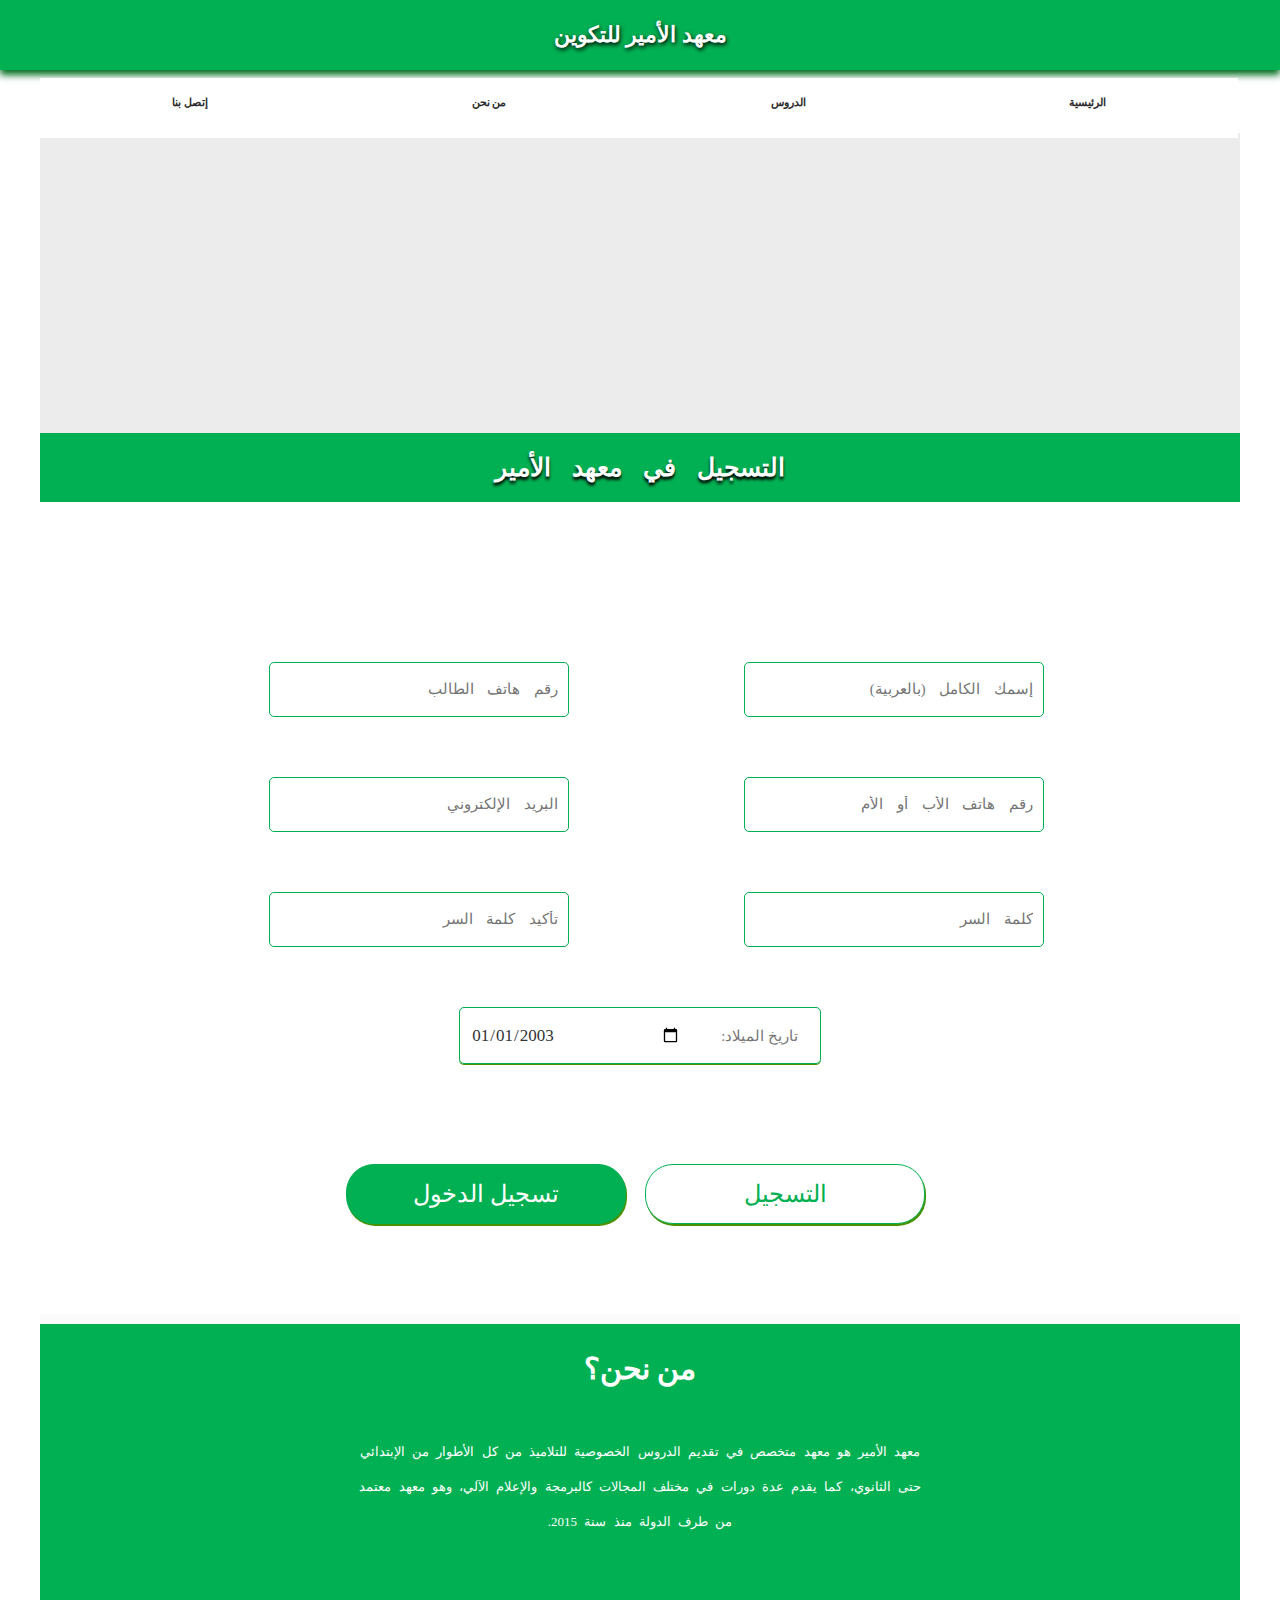
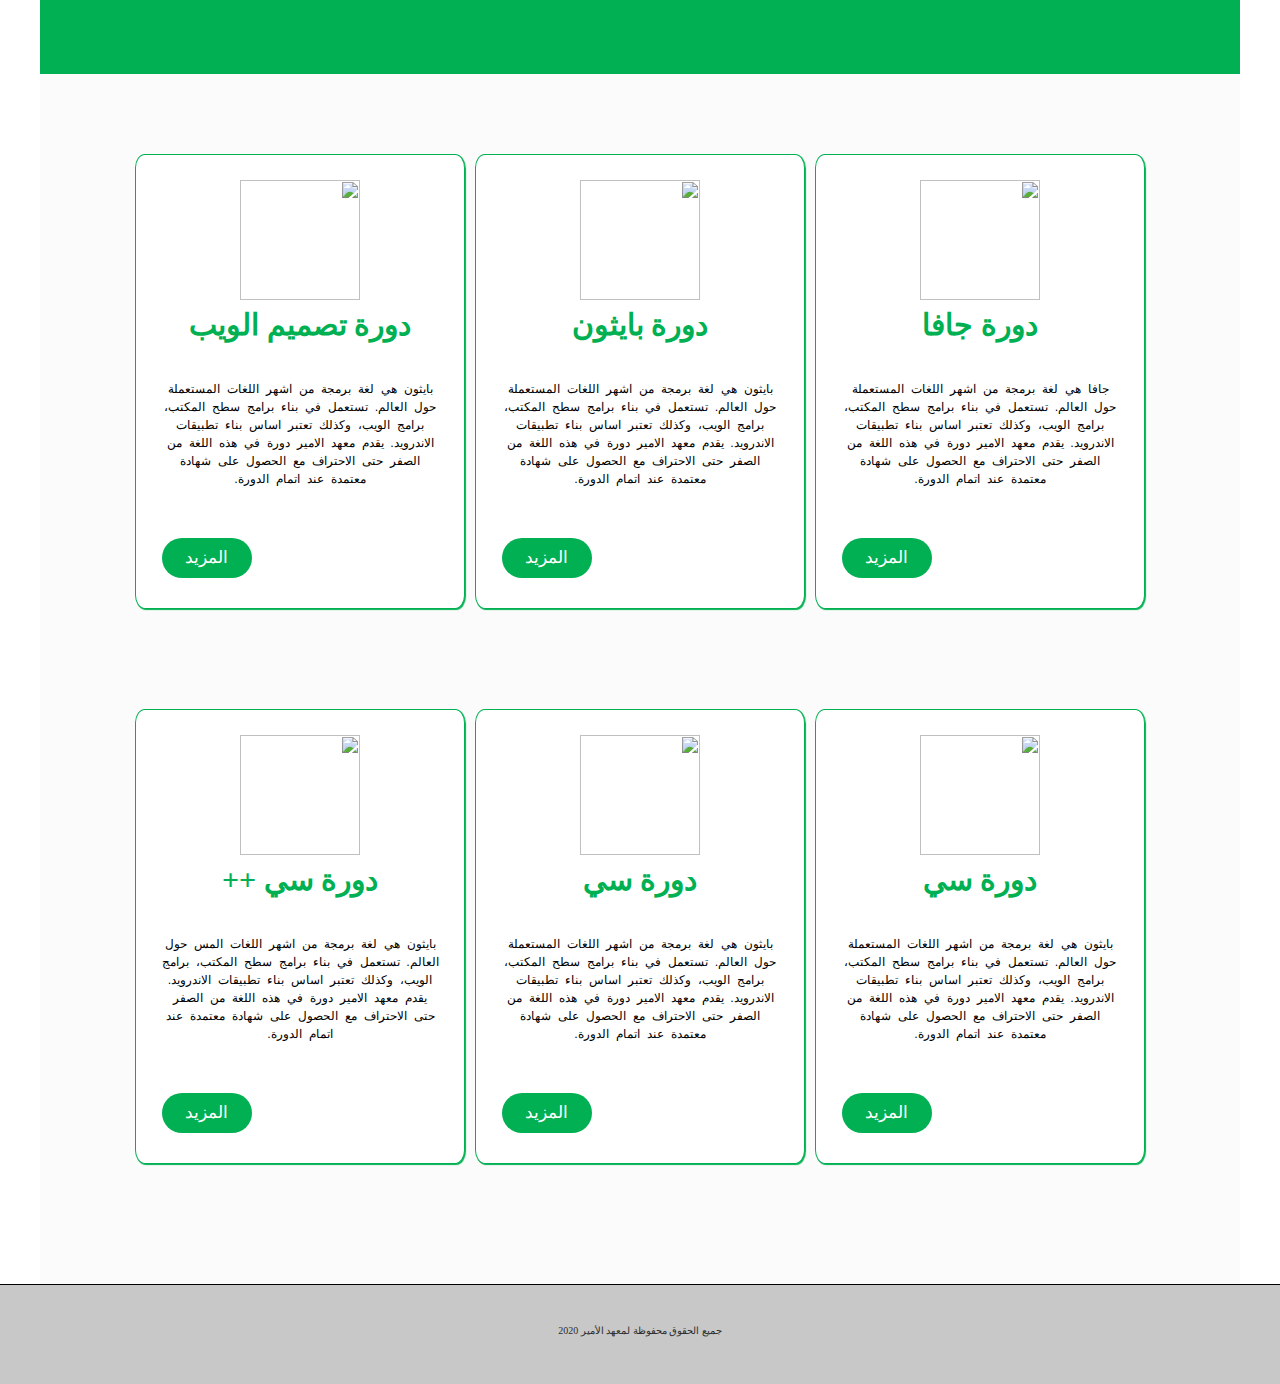
==== index.html @ 1e2a0193 "Rename l.html to index.html" ====
<!DOCTYPE html>
<html lang="ar-DZ" >
    <head>
        <title>معهد الأمير</title>
        <meta name="theme-color"content= "#00B052" />
        <meta charset="UTF-8">
        <meta name="viewport"content="width= device-width,initial-scale=1,maximum-scale=1,minimum-scale=1,user-scalable=no"/>
        <link rel="stylesheet" type="text/css" href="https://www.fontstatic.com/f=kawkab-bold" />
        <link rel="stylesheet" type="text/css" href="l.css" />
        <link rel="shortcut icon"href="http://institut-elemir.com/img/lg.png "/>
        <link rel="stylesheet" type="text/css" href="https://www.fontstatic.com/f=cairo-bold" />
    </head>
    <body>
        <header>
            <h1>معهد الأمير للتكوين</h1>
        </header>
        <ul>
        	<div class="ulcontainer">
            <li><a href=" ">إتصل بنا</a></li>
            
            <li><a href=" ">من نحن</a></li>
            <li><a href=" ">الدروس</a>
                <ul>
                    <li><a href=" ">رياضيات</a></li>
                    <li><a href=" ">فيزياء</a></li>
                    <li><a href=" ">علوم</a></li>
                    <li><a href="">اللغات</a></li>
                    <li><a href="">إنضمام</a></li>
                    <li><a href=" ">سجل الدخول</a></li>
                </ul>
            </li>
            
            <li class="raisia"><a href=" ">الرئيسية</a></li>
            
            </div>
        </ul>
        
        <div class="container">
        <div class="logo"></div>
        <section>
        <h1>التسجيل في معهد الأمير</h1>
        <div class="formcontainer">
        <form action="#"method="post">
           
            
            <input type="text"class="inp" placeholder="إسمك الكامل (بالعربية)" required/>
            
            <input type="number"class="inp" placeholder="رقم هاتف الطالب" required/>
            
            <input type="number"class="inp" placeholder="رقم هاتف الأب أو الأم"oninput="check"required/>
            
            <input oninput="changedirection()"type="email"class="inp email" placeholder="البريد الإلكتروني"/>
            
            <input id="password"type="password"class="inp" placeholder="كلمة السر"required/>
            
            <input type="password"id="confirm_password"class="inp" placeholder="تأكيد كلمة السر" oninput="check();"required/>
            <p class="passwords_not_compatibe">
            	كلمتا السر غير متطابقتين 
            </p>
            <div class="tarikh">
            <span>تاريخ الميلاد:</span><input type="date"class="inp inpdate"value="2003-01-01"min-value="1990-01-01"max-value="2016-01-01"required/>
            </div>
            <div class="btncontainer">
            <input onsubmit="prn();"type="submit" value="التسجيل" class="btn"/>
            <input type="button" onclick='signin()'value="تسجيل الدخول" class="btn login"/>
            </div>
        </form>
        
        </div>
        </section>
        <section class="about" >
        	<h3>من نحن؟ </h3>
        	<p>
        		معهد الأمير هو معهد متخصص في تقديم الدروس الخصوصية للتلاميذ من كل الأطوار من الإبتدائي حتى الثانوي،  كما يقدم عدة دورات في مختلف المجالات كالبرمجة والإعلام الآلي، وهو معهد معتمد من طرف الدولة منذ سنة 2015.
        	</p>
        </section>
        <section class="lesson">
        	<div class="lessoncontainer">
        	<div class="course">
        	<div class="courselogo">
        		<img src="Java.jpeg"/>
        	</div>
        	<h3>دورة جافا</h3>
        	<p>
        		جافا هي لغة برمجة من اشهر اللغات المستعملة حول العالم. تستعمل في بناء برامج سطح المكتب، برامج الويب، وكذلك تعتبر اساس بناء تطبيقات الاندرويد. يقدم معهد الامير دورة في هذه اللغة من الصفر حتى الاحتراف مع الحصول على شهادة معتمدة عند اتمام الدورة. 
        	</p>
        	<a href="">المزيد</a>
        	</div>
        
        
        
        	<div class="course">
        	<div class="courselogo">
        		<img src="Python.png"/>
        	</div>
        	<h3>دورة بايثون</h3>
        	<p>بايثون هي لغة برمجة من اشهر اللغات المستعملة  حول العالم. تستعمل في بناء برامج سطح المكتب، برامج الويب، وكذلك تعتبر اساس بناء تطبيقات الاندرويد. يقدم معهد الامير دورة في هذه اللغة من الصفر حتى الاحتراف مع الحصول على شهادة معتمدة عند اتمام الدورة. 
        	</p>
        	<a href="">المزيد</a>
        	</div>
        
        
        
        	<div class="course">
        	<div class="courselogo">
        		<img src="html-css.png"/>
        	</div>
        	<h3>دورة تصميم الويب </h3>
        	<p>بايثون هي لغة برمجة من اشهر اللغات المستعملة  حول العالم. تستعمل في بناء برامج سطح المكتب، برامج الويب، وكذلك تعتبر اساس بناء تطبيقات الاندرويد. يقدم معهد الامير دورة في هذه اللغة من الصفر حتى الاحتراف مع الحصول على شهادة معتمدة عند اتمام الدورة. 
        	</p>
        	<a href="">المزيد</a>
        	</div>
        
        
        
        	<div class="course">
        	<div class="courselogo">
        		<img src="c.png"/>
        	</div>
        	<h3>دورة سي</h3>
        	<p>بايثون هي لغة برمجة من اشهر اللغات المستعملة  حول العالم. تستعمل في بناء برامج سطح المكتب، برامج الويب، وكذلك تعتبر اساس بناء تطبيقات الاندرويد. يقدم معهد الامير دورة في هذه اللغة من الصفر حتى الاحتراف مع الحصول على شهادة معتمدة عند اتمام الدورة. 
        	</p>
        	<a href="">المزيد</a>
        	</div>
        
        <div class="course">
        	<div class="courselogo">
        		<img src="c.png"/>
        	</div>
        	<h3>دورة سي</h3>
        	<p>بايثون هي لغة برمجة من اشهر اللغات المستعملة  حول العالم. تستعمل في بناء برامج سطح المكتب، برامج الويب، وكذلك تعتبر اساس بناء تطبيقات الاندرويد. يقدم معهد الامير دورة في هذه اللغة من الصفر حتى الاحتراف مع الحصول على شهادة معتمدة عند اتمام الدورة. 
        	</p>
        	<a href="">المزيد</a>
        	</div>
        
        
        
        
        	<div class="course">
        	<div class="courselogo">
        		<img src="C++.png"/>
        	</div>
        	<h3>دورة سي ++ </h3>
        	<p>بايثون هي لغة برمجة من اشهر اللغات المس  حول العالم. تستعمل في بناء برامج سطح المكتب، برامج الويب، وكذلك تعتبر اساس بناء تطبيقات الاندرويد. يقدم معهد الامير دورة في هذه اللغة من الصفر حتى الاحتراف مع الحصول على شهادة معتمدة عند اتمام الدورة. 
        	</p>
        	<a href="">المزيد</a>
        
        	</div>
        </div>
        </section>
        </div>
        <footer>
        		جميع الحقوق محفوظة لمعهد الأمير 2020
        </footer>
        
        <script src="scr.js"></script>
				
    </body>
</html>
---- l.css ----
@font-face {
	font-family:'cairo-bold'; 
	src:url('cairo-bold.ttf') ;
}

@font-face {
	font-family:'kawkab-bold'; 
	src:url('kawkab-bold.ttf'); 
}

* {
    margin:0;
    padding:0;
}


body {
    font-family:'kawkab-bold';
    direction:rtl;
}

.container {
    margin:0 auto 0 auto;
    padding:0 auto 0 auto;
    width:100%;
    max-width:1200px;
    background-color:#FBFBFB; 
}

header {
    height:70px;
    background-color:#00B052;
    box-shadow:0px 5px 7px #006E1F;
    width:100%;
    margin:0;
}

header h1 {
    font-size:22px;
    text-align:center;
    color:#FFF;
    line-height:70px;
    text-shadow:1px 2px 4px #000;
}

.ulcontainer {
	width:100%;
	max-width:1200px; 
	background-color:#FFF; 
	margin-left:auto; 
	margin-right:auto; 
}

ul {
     width:100%;
     list-style-type:none;
     margin-top:7.5px;
 }

ul li {
    float:left; 
    width:24.95%;
    height:60px;
    background-color:#FFF;
    font-size:11px;
    text-align:center;
    margin:0;
    padding-top:18px; 
    box-sizing:border-box; 
    color:#FFF; 
}
ul li a {
    text-decoration:none;
    text-transform:uppercase;
    color:#2D2D2D;
    font-weight:bold;
    font-family:'cairo-bold'; 
    display:block;
    transition:'font-size' 1s; 
}
ul li:hover {
    background-color:#00B052;
    color:#FFF;
    border-width:0 1px 0.1px 0 0;
    border-right-style:solid;
    border-right-color:#FFF;
    font-size:13px;
}
ul li a:hover {
	color:#FFF; 
}
ul li ul li  {
    display:none;
    height:48px; 
    width:100%;
    margin-top:0px;
    border-top:0.1px solid white;
    opacity:100%;
    background-color:#C8C8C8;
    box-sizing:border-box; 
}
ul li ul li:first-child {
	margin-top:12px; 
}
ul li ul li a {
    transition:'font-size' 0.5s;
    font-size:10px;
    padding:0;
    margin:0;
    margin-top:0px;	
}

ul li:hover ul li {
    display:block;
    opacity:65%;
}
ul li ul li:hover {
	border:0;
    border-top:1px solid white;
    border-bottom:1px solid white;
    font-size:12px;
    opacity:90%;
}
.raisia {
    margin-right:0;
}

.logo {
    width:100%;
    height:300px;
    background-image:url('http://institut-elemir.com/img/lg.png');
    background-repeat:no-repeat;
    background-position:center;
    background-size:300px;
    background-color:#ECECEC;
    margin-top:63px;
}


section {
    margin:0px auto 0 auto;
    width:100%;
    height:auto;
    background-color:#00B052;
    padding-top:20px;
    padding-bottom:0px;
    font-family:'cairo-bold'; 
}

.formcontainer {
    width:100%;
    background-color:#FFF;
    margin:20px auto 0px auto;
    border:0;
    outline:0;
}
section h1 {
    font-size:25px;
    font-weight:bold;
    margin:0;
    margin-bottom:20px;
    text-align:center;
    text-shadow:0px 3px 3px #000;
    color:#FFF;
   font-family:'cairo-bold'; 
   word-spacing:15px; 
}

.formcontainer form {
    width:90%;
    max-width:950px;
    margin-left:auto;
    margin-right:auto;
    background-color:#FFF;
    border:0;
    outline:0;
    display:flex; 
    flex-wrap:wrap; 
    align-content:space-between; 
}

.formcontainer form input:first-child {
    margin-top:60px;
}

.formcontainer form .inp {
    width:85%;
    font-size:14.5px;
    min-height:55px;
    margin-top:60px;
    padding-bottom:0px; 
    padding-left:20px;
    padding-right:20px; 
    margin-left:auto;
    margin-right:7.5%; 
    border:none;
    border:1px solid #00B052;
    border-radius:5px; 
    box-shadow:0 1px 0px #4A9100;
    color:#333;
    word-spacing:10px; 
    outline:none; 
    box-sizing:border-box;
    font-family:'cairo-bold';
    transition :font 0.3s;
    background-color:#FFF; 
}
.tarikh {
	width:84.5%;
	margin-right:7.5%;
	margin-top:60px; 
	min-height:48px; 
	border:1px solid #00B052;
	box-shadow:0 1px 0px #4A9100;
    outline:none;
    border-radius:5px; 
    
}

span {
	font-size:14.5px; 
	width:35%;
	color:#777;
	padding-right:0px; 
	margin-right:22px; 
	font-family:'cairo-bold';
	margin-left:0px;
	margin-top:0;
    padding-bottom:0px; 
}

.formcontainer form .inpdate {
    width:57.8%; 
    max-width:200px; 
    padding-top:0px; 
    padding-bottom:0px; 
    padding-left:20px;
    box-sizing:border-box; 
    border :none; 
    outline:none; 
    color:#333;
    font-size:17px; 
    margin-right:0px;
    margin-top:0px; 
    background-color:#FFF; 
}

.formcontainer form .inp:hover {
    cursor:text;
    font-size:15.5px; 
}

.formcontainer form .inp:focus {
    font-size:14.5x;
    color:#333;
    outline:0;
    border:3px solid #00B052;
}

.passwords_not_compatibe {
	color:red; 
	width:95%;
	font-size:12px;
	margin-top:20px; 
	margin-bottom:0px; 
	margin-right:auto; 
	margin-left:auto; 
	padding-right:40px; 
	float:left; 
	width :95%;
	font-family:'cairo-bold'; 
	display :none; 
}

.btncontainer {
	width:280px; 
	margin-left:auto; 
	margin-right:auto; 
}

.btn {
    background-color:#FFF;
    color:#00B052;
    cursor:pointer; 
    width:280px;
    font-size:24px;
    height:60px;
    margin-top:70px;
    margin-right:auto; 
    margin-left:auto; 
    border-radius:28px; 
    border:1.5px solid #00B052;
    box-shadow:1px 2px 0px #4A9100;
    outline:0;
    box-sizing:border-box;
    font-family:'cairo-bold';
    
}


.login {
	background-color:#00B052;
	box-shadow:1px 2px 0px #4A9100;
	margin-top:10px; 
	margin-bottom:60px;
	color:#FFF;
	cursor:pointer; 
}


.about {
    color:#FFF;
    margin-top:10px;
    margin-bottom:10px; 
    padding-bottom:30px;
    min-height:300px; 
}

.about h3 {
    text-align:center;
    font-size:30px;
    margin-top:10px;
    line-height:30px;
    font-family:'cairo-bold';
}
.about p {
    margin-top:50px;
    margin-left:auto; 
    margin-right:auto; 
    max-width:580px; 
    font-size:13px;
    text-align:center;
    font-family:'cairo-bold';
    line-height:35px;
    word-spacing:4px; 
}
.lesson {
	background-color:#FBFBFB; 
	text-align:center; 
	padding-bottom:70px; 
	margin:0;
}

.lessoncontainer {
	width:100%;
	margin-left:auto; 
	margin-right:auto; 
	display:flex; 
	flex-wrap:wrap; 
	align-content:space-between;
	background-color:#FBFBFB; 
}

.lesson .course {
	width:98%;
	background-color:#FFF; 
	max-width:330px; 
	min-height:430px; 
	margin:50px auto 50px auto; 
	padding:20px 2.5% 20px 2.5%;
	border:0.4px solid #00B052;
	border-radius:3%;
	box-shadow:1px 1px 1px #00B052;
	box-sizing:border-box; 
}

.lesson .course h3 {
	font-size:30px;
    margin-top:10px;
    line-height:30px;
    color:#00B052;
}

.lesson .course p {
	margin-top:40px;
    font-size:12px;
    text-align:center;
    font-family:'cairo-bold';
    line-height:18px; 
    word-spacing:4px; 
}

.lesson .course a {
	line-height:30px; 
	margin-top:50px; 
	margin-bottom:10px; 
	box-sizing:border-box; 
	float:left; 
	text-decoration:none; 
	font-size:17px; 
	background-color:#00B052;
	color:#FFF; 
	width:90px; 
	padding:5px 20px 8px 20px; 
	height:40px; 
	border-radius:25px; 
	cursor:pointer; 
}

.courselogo {
	width:120px; 
	height:120px; 
	border-radius:50px; 
	margin-left:auto; 
	margin-right:auto; 
	margin-top:5px; 
}

.courselogo img {
	width:100%;
	height:100%;
}


footer {
	width:100%;
	height:60px; 
	border-top:0.2px solid #000;
	box-sizing:border-box; 
	background-color:#C8C8C8;
	color:#2D2D2D; 
	font-size:10px; 
	text-align:center; 
	font-family:'cairo-bold'; 
	margin:0;
	padding-top:20px; 
}

@media all and (min-width:950px)  {
	.tarikh {
		width:47%;
		max-width:360px; 
		height:55px; 
		padding-top:0;
		margin-left:auto; 
		margin-right:auto; 
		margin-top:60px; 
		border:0;
		outline:0;
		border:1px solid #00B052;
		border-radius:5px; 
	}
	.formcontainer {
		padding-top:100px; 
	}
	.formcontainer form input:first-child {
		margin-top:60px; 
		
	}
	.formcontainer form .inp {
		border :none; 
  	  outline:none; 
  	  max-width:300px; 
		box-shadow:none; 
		border:1px solid #00B052;
		border-radius:5px; 
		padding:10px; 
	}
	.formcontainer form .inp:focus{
		border :none; 
  	  outline:none; 
		box-shadow:none; 
		border:3px solid #00B052;
	}
	
	.formcontainer form .inpdate {
    width:70%; 
    max-width:220px; 
    padding-top:0px; 
    padding-bottom:0px; 
    padding-left:0px;
    box-sizing:border-box; 
    border :none; 
    outline:none; 
    color:#333;
    font-size:17px; 
    margin-right:30px;
    background-color:#FFF; 
}
   .passwords_not_compatibe {
   	padding-right:70px; 
   	margin-right:50%;
   }

	.btncontainer {
		width:600px; 
		margin-left:auto; 
		margin-right:auto; 
		display:inline; 
		margin-top:40px;
		margin-bottom:30px; 
	}
	
	.btn {
		margin-right:15px; 
	}

	.lessoncontainer {
	width:85%;
	margin-left:auto; 
	margin-right:auto; 
	display:flex; 
	flex-wrap:wrap; 
	align-content:space-between;
	background-color:#FBFBFB; 
}
	footer {
		height:100px; 
		padding-top:40px; 
		margin:0;
	}
}
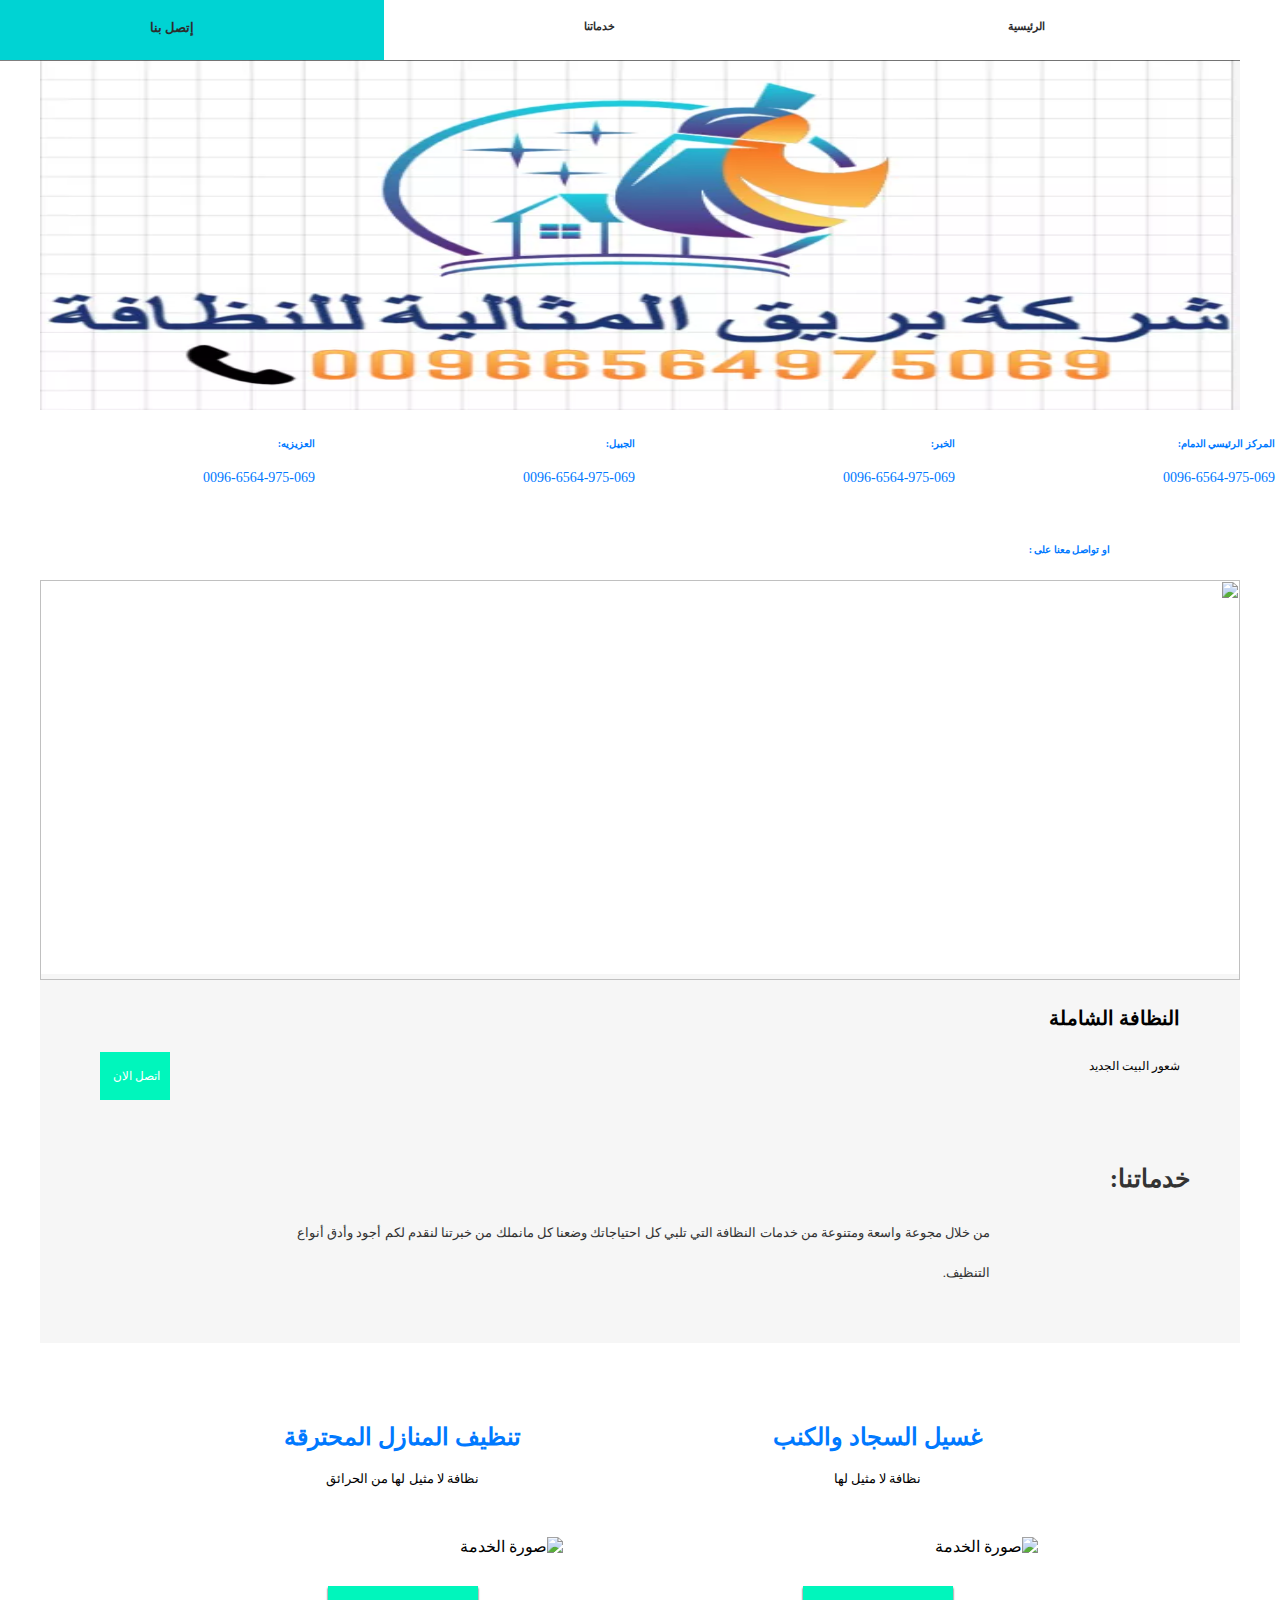
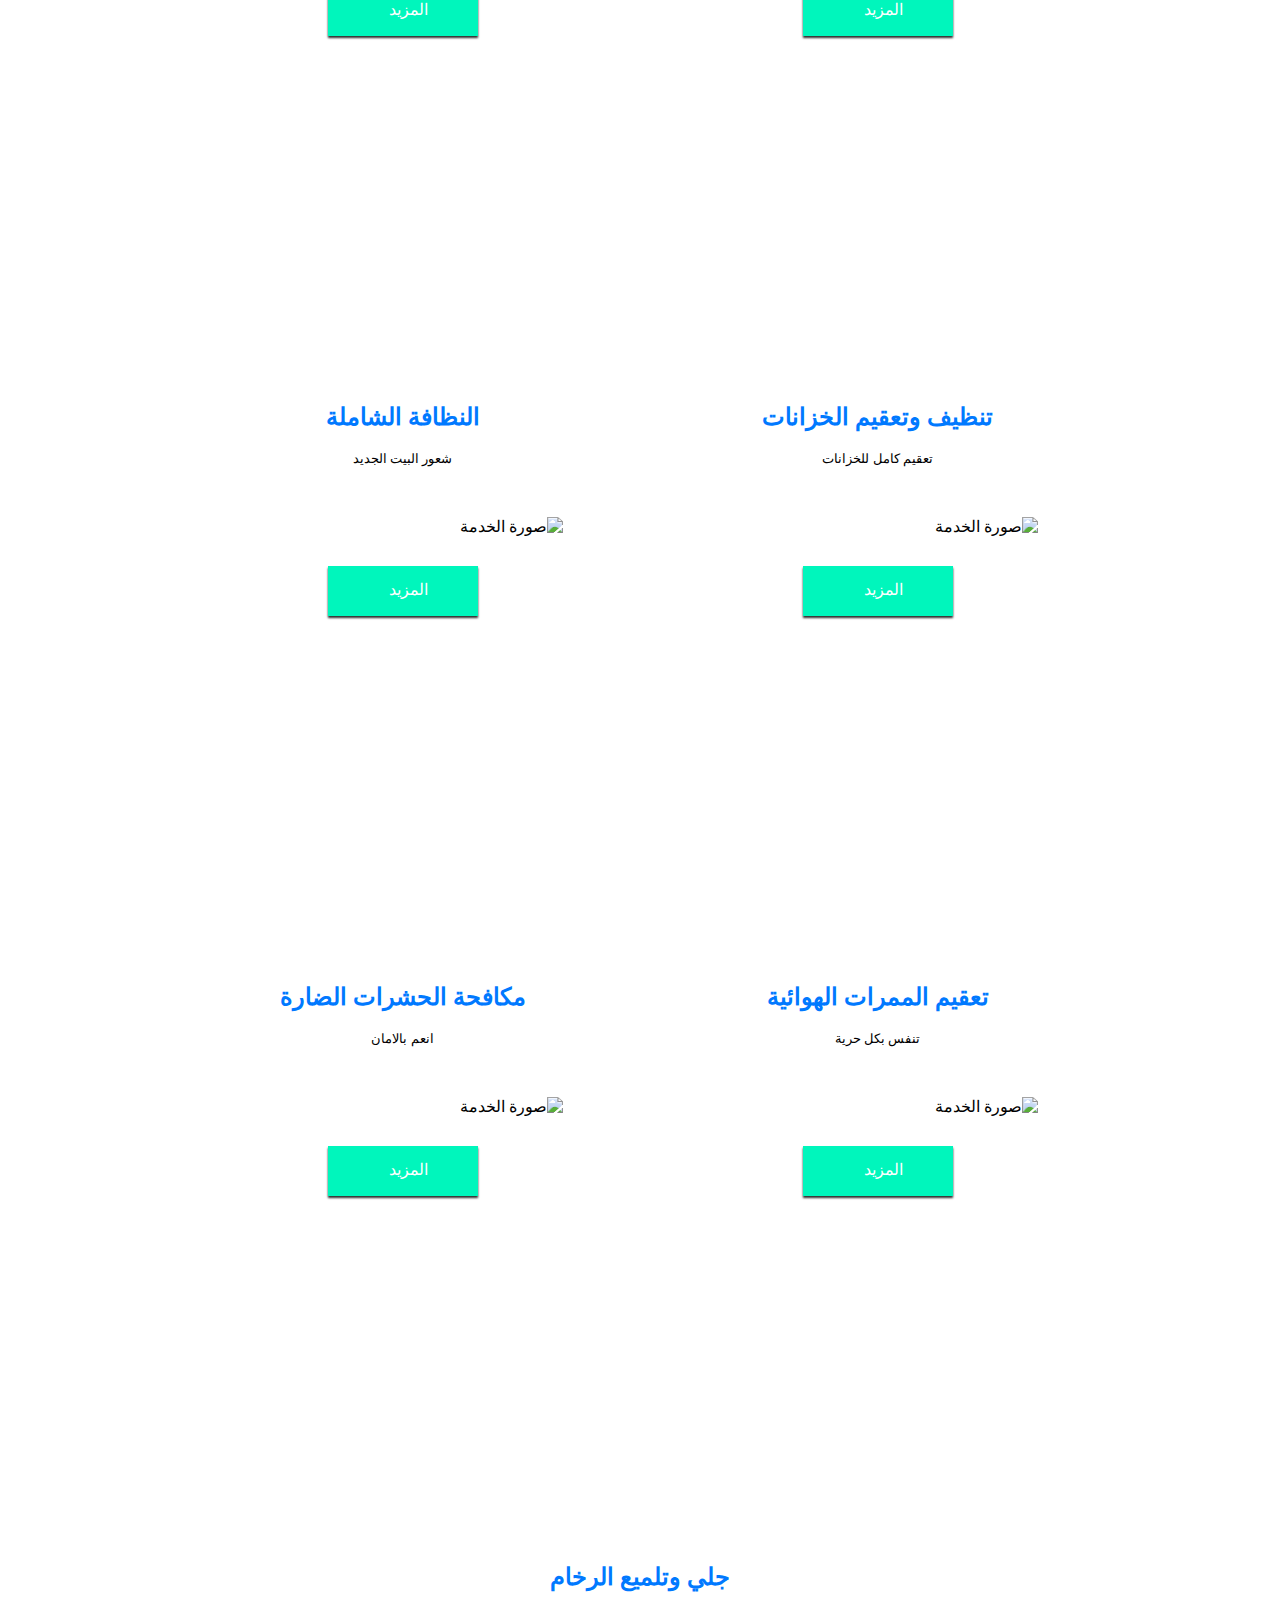
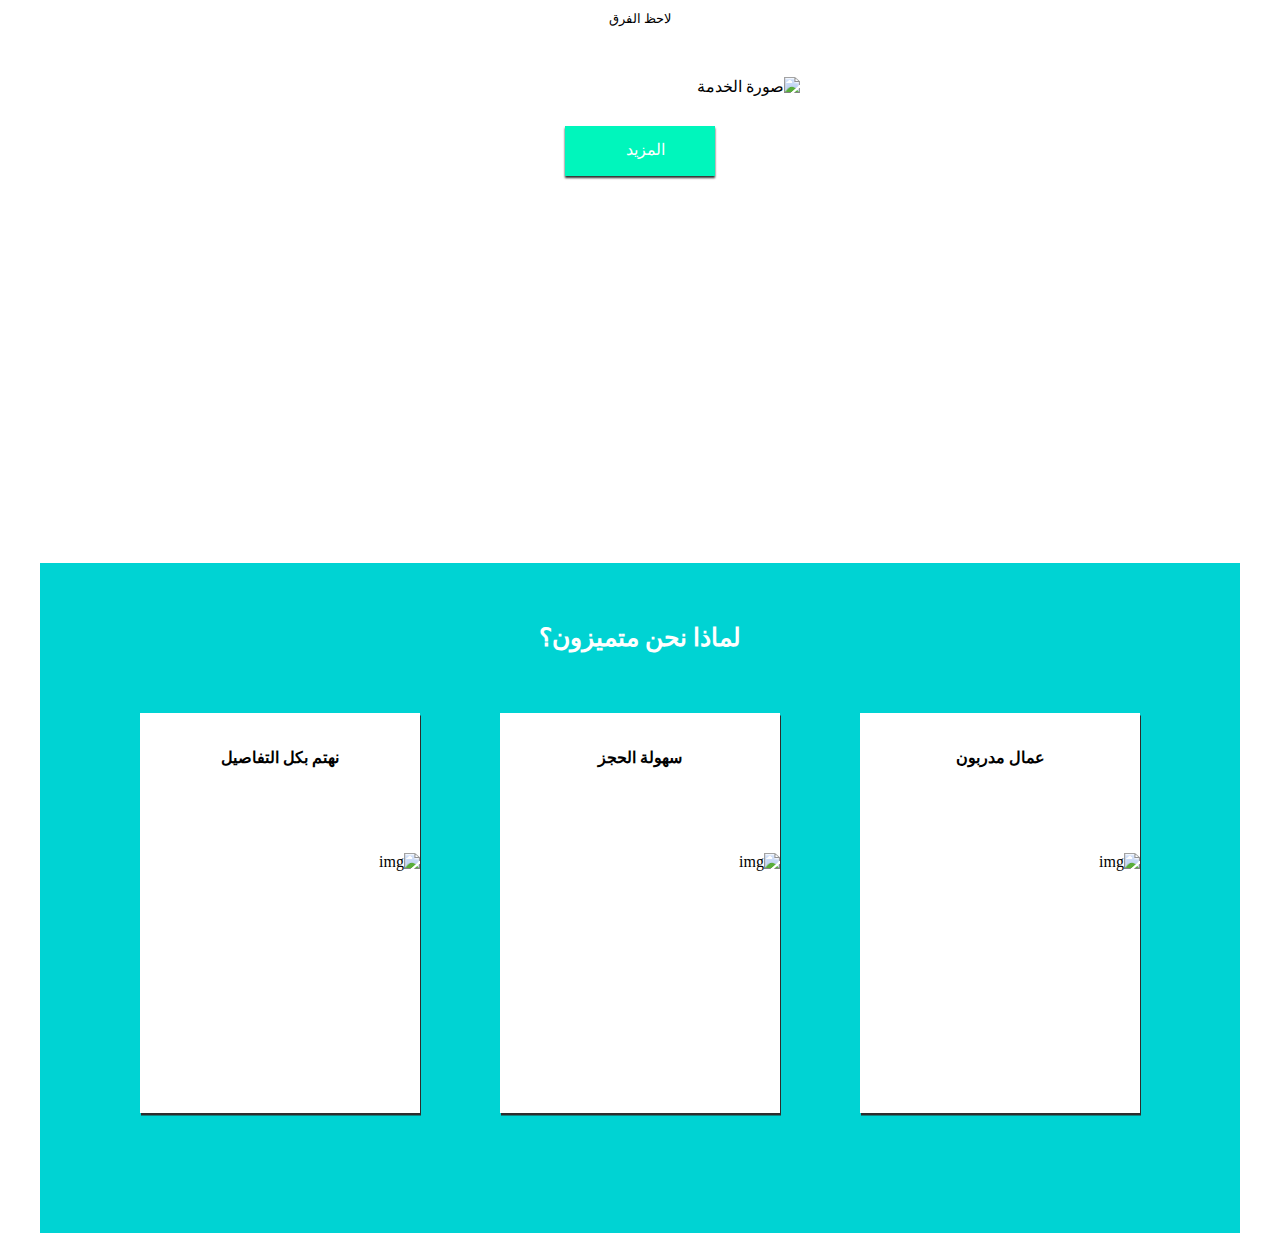
==== commit cc2e8b75: "Add files via upload" ====
--- a/index.html
+++ b/index.html
@@ -1,159 +1,230 @@
-<!DOCTYPE html>
-<html lang="ar-DZ" >
-    <head>
-        <title>معهد الأمير</title>
-        <meta name="theme-color"content= "#00B052" />
-        <meta charset="UTF-8">
-        <meta name="viewport"content="width= device-width,initial-scale=1,maximum-scale=1,minimum-scale=1,user-scalable=no"/>
-        <link rel="stylesheet" type="text/css" href="https://www.fontstatic.com/f=kawkab-bold" />
-        <link rel="stylesheet" type="text/css" href="l.css" />
-        <link rel="shortcut icon"href="http://institut-elemir.com/img/lg.png "/>
-        <link rel="stylesheet" type="text/css" href="https://www.fontstatic.com/f=cairo-bold" />
-    </head>
-    <body>
-        <header>
-            <h1>معهد الأمير للتكوين</h1>
-        </header>
-        <ul>
-        	<div class="ulcontainer">
-            <li><a href=" ">إتصل بنا</a></li>
-            
-            <li><a href=" ">من نحن</a></li>
-            <li><a href=" ">الدروس</a>
-                <ul>
-                    <li><a href=" ">رياضيات</a></li>
-                    <li><a href=" ">فيزياء</a></li>
-                    <li><a href=" ">علوم</a></li>
-                    <li><a href="">اللغات</a></li>
-                    <li><a href="">إنضمام</a></li>
-                    <li><a href=" ">سجل الدخول</a></li>
-                </ul>
-            </li>
-            
-            <li class="raisia"><a href=" ">الرئيسية</a></li>
-            
-            </div>
-        </ul>
-        
-        <div class="container">
-        <div class="logo"></div>
-        <section>
-        <h1>التسجيل في معهد الأمير</h1>
-        <div class="formcontainer">
-        <form action="#"method="post">
-           
-            
-            <input type="text"class="inp" placeholder="إسمك الكامل (بالعربية)" required/>
-            
-            <input type="number"class="inp" placeholder="رقم هاتف الطالب" required/>
-            
-            <input type="number"class="inp" placeholder="رقم هاتف الأب أو الأم"oninput="check"required/>
-            
-            <input oninput="changedirection()"type="email"class="inp email" placeholder="البريد الإلكتروني"/>
-            
-            <input id="password"type="password"class="inp" placeholder="كلمة السر"required/>
-            
-            <input type="password"id="confirm_password"class="inp" placeholder="تأكيد كلمة السر" oninput="check();"required/>
-            <p class="passwords_not_compatibe">
-            	كلمتا السر غير متطابقتين 
-            </p>
-            <div class="tarikh">
-            <span>تاريخ الميلاد:</span><input type="date"class="inp inpdate"value="2003-01-01"min-value="1990-01-01"max-value="2016-01-01"required/>
-            </div>
-            <div class="btncontainer">
-            <input onsubmit="prn();"type="submit" value="التسجيل" class="btn"/>
-            <input type="button" onclick='signin()'value="تسجيل الدخول" class="btn login"/>
-            </div>
-        </form>
-        
-        </div>
-        </section>
-        <section class="about" >
-        	<h3>من نحن؟ </h3>
-        	<p>
-        		معهد الأمير هو معهد متخصص في تقديم الدروس الخصوصية للتلاميذ من كل الأطوار من الإبتدائي حتى الثانوي،  كما يقدم عدة دورات في مختلف المجالات كالبرمجة والإعلام الآلي، وهو معهد معتمد من طرف الدولة منذ سنة 2015.
-        	</p>
-        </section>
-        <section class="lesson">
-        	<div class="lessoncontainer">
-        	<div class="course">
-        	<div class="courselogo">
-        		<img src="Java.jpeg"/>
-        	</div>
-        	<h3>دورة جافا</h3>
-        	<p>
-        		جافا هي لغة برمجة من اشهر اللغات المستعملة حول العالم. تستعمل في بناء برامج سطح المكتب، برامج الويب، وكذلك تعتبر اساس بناء تطبيقات الاندرويد. يقدم معهد الامير دورة في هذه اللغة من الصفر حتى الاحتراف مع الحصول على شهادة معتمدة عند اتمام الدورة. 
-        	</p>
-        	<a href="">المزيد</a>
-        	</div>
-        
-        
-        
-        	<div class="course">
-        	<div class="courselogo">
-        		<img src="Python.png"/>
-        	</div>
-        	<h3>دورة بايثون</h3>
-        	<p>بايثون هي لغة برمجة من اشهر اللغات المستعملة  حول العالم. تستعمل في بناء برامج سطح المكتب، برامج الويب، وكذلك تعتبر اساس بناء تطبيقات الاندرويد. يقدم معهد الامير دورة في هذه اللغة من الصفر حتى الاحتراف مع الحصول على شهادة معتمدة عند اتمام الدورة. 
-        	</p>
-        	<a href="">المزيد</a>
-        	</div>
-        
-        
-        
-        	<div class="course">
-        	<div class="courselogo">
-        		<img src="html-css.png"/>
-        	</div>
-        	<h3>دورة تصميم الويب </h3>
-        	<p>بايثون هي لغة برمجة من اشهر اللغات المستعملة  حول العالم. تستعمل في بناء برامج سطح المكتب، برامج الويب، وكذلك تعتبر اساس بناء تطبيقات الاندرويد. يقدم معهد الامير دورة في هذه اللغة من الصفر حتى الاحتراف مع الحصول على شهادة معتمدة عند اتمام الدورة. 
-        	</p>
-        	<a href="">المزيد</a>
-        	</div>
-        
-        
-        
-        	<div class="course">
-        	<div class="courselogo">
-        		<img src="c.png"/>
-        	</div>
-        	<h3>دورة سي</h3>
-        	<p>بايثون هي لغة برمجة من اشهر اللغات المستعملة  حول العالم. تستعمل في بناء برامج سطح المكتب، برامج الويب، وكذلك تعتبر اساس بناء تطبيقات الاندرويد. يقدم معهد الامير دورة في هذه اللغة من الصفر حتى الاحتراف مع الحصول على شهادة معتمدة عند اتمام الدورة. 
-        	</p>
-        	<a href="">المزيد</a>
-        	</div>
-        
-        <div class="course">
-        	<div class="courselogo">
-        		<img src="c.png"/>
-        	</div>
-        	<h3>دورة سي</h3>
-        	<p>بايثون هي لغة برمجة من اشهر اللغات المستعملة  حول العالم. تستعمل في بناء برامج سطح المكتب، برامج الويب، وكذلك تعتبر اساس بناء تطبيقات الاندرويد. يقدم معهد الامير دورة في هذه اللغة من الصفر حتى الاحتراف مع الحصول على شهادة معتمدة عند اتمام الدورة. 
-        	</p>
-        	<a href="">المزيد</a>
-        	</div>
-        
-        
-        
-        
-        	<div class="course">
-        	<div class="courselogo">
-        		<img src="C++.png"/>
-        	</div>
-        	<h3>دورة سي ++ </h3>
-        	<p>بايثون هي لغة برمجة من اشهر اللغات المس  حول العالم. تستعمل في بناء برامج سطح المكتب، برامج الويب، وكذلك تعتبر اساس بناء تطبيقات الاندرويد. يقدم معهد الامير دورة في هذه اللغة من الصفر حتى الاحتراف مع الحصول على شهادة معتمدة عند اتمام الدورة. 
-        	</p>
-        	<a href="">المزيد</a>
-        
-        	</div>
-        </div>
-        </section>
-        </div>
-        <footer>
-        		جميع الحقوق محفوظة لمعهد الأمير 2020
-        </footer>
-        
-        <script src="scr.js"></script>
-				
-    </body>
-</html>
+<!DOCTYPE html>
+<html lang="ar-DZ" >
+    <head>
+        <title>بريق المثالية للنظافة | الرئيسية</title>
+        <meta name="theme-color"content= "#000" />
+        <meta charset="UTF-8">
+        <meta name="viewport"content="width= device-width,initial-scale=1,maximum-scale=1,minimum-scale=1,user-scalable=no"/>
+        <link rel="stylesheet" type="text/css" href="https://www.fontstatic.com/f=kawkab-bold" />
+        <link rel="stylesheet" type="text/css" href="style.css" />
+        <link rel="shortcut icon"href="icon.jpg "/>
+        <script src="https://kit.fontawesome.com/5d35d2dbc9.js" crossorigin="anonymous"></script>
+        <link rel="stylesheet" type="text/css" href="https://www.fontstatic.com/f=cairo-bold" />
+    </head>
+    <body>
+    	<ul>
+            <div class="ulcontainer">
+            
+            
+            <li><a href="about.html">إتصل بنا</a></li>
+            <li><a href="services.html">خدماتنا</a>
+            <li><a href="index.html" > الرئيسية</a></li>
+            
+            </div>
+        </ul>
+        <header>
+            
+            <div class="logo">
+                <img id="logo"src="logo.webp"alt="logo"/>
+            </div>
+        </header>
+        <div class="phone_numbers">
+            <div class="phone_and_place">
+                <h4>المركز الرئيسي الدمام: </h4>
+                
+                <a class="number" href="tel:0096-6564-975-069">0096-6564-975-069</a>
+            </div>
+            <div class="phone_and_place">
+                <h4>الخبر:</h4>
+                
+                <a class="number" href="tel:0096-6564-975-069">0096-6564-975-069</a>
+            </div>
+            <div class="phone_and_place">
+                <h4>الجبيل: </h4>
+                
+                <a class="number" href="tel:0096-6564-975-069"> 0096-6564-975-069</a>
+            </div>
+            <div class="phone_and_place">
+                <h4>العزيزيه: </h4>
+                
+                <a class="number" href="tel:0096-6564-975-069">0096-6564-975-069</a>
+            </div>
+            </div>
+            <div class="social_media_container">
+            	<h4>او تواصل معنا على : </h4>
+            	<div class="social_media">
+            		<a target="_blank"href="https://www.facebook.com/شركة-بريق-المثالية-للنظافة-العامة-107268094565046/"><i class="fab fa-facebook-square"></i></a>
+            		<a target="_blank"href="https://twitter.com/bariqclean"><i class="fab fa-twitter-square"></i></a>
+            		<a target="_blank"href="https://wa.me/966564975069"><i class="fab fa-whatsapp-square"></i></a>
+            	</div>
+        </div>
+        
+        <div class="our_services"id="our_services">
+            <img src="https://static.wixstatic.com/media/24ad6c2d095244dfbda6d1afa8863b83.jpg/v1/fill/w_480,h_599,al_c,q_80,usm_0.66_1.00_0.01/24ad6c2d095244dfbda6d1afa8863b83.webp"width="100%"height="100%"id="slider"/>
+            <div class="service_description_container">
+            <div class="service_description">
+                <h3 id="service_title">النظافة الشاملة</h3>
+                <p id="wasflkhidma">
+            شعور البيت الجديد 
+                </p>
+                <a href="tel:0096-6564-975-069">اتصل الان</a>
+            </div>
+            </div>
+            <section class="services">
+                <div class="service_intro">
+                <h1>خدماتنا: </h1>
+                    <p>
+من خلال مجوعة واسعة ومتنوعة من خدمات النظافة التي تلبي كل احتياجاتك وضعنا كل مانملك من خبرتنا لنقدم لكم أجود وأدق أنواع التنظيف.
+
+
+                    </p>
+            </div>
+            <div class="all_service_container">
+                <div class="one_service_container">
+                
+                <h3> غسيل السجاد والكنب</h3>
+                    <p>
+                   
+                        نظافة لا مثيل لها 
+                        
+                        
+                    </p>
+                    
+                    <img src="https://static.wixstatic.com/media/dc6b48_c3da011569e14a34828e0c8e47f0e490~mv2.jpeg/v1/fill/w_480,h_599,al_c,q_80,usm_0.66_1.00_0.01/dc6b48_c3da011569e14a34828e0c8e47f0e490~mv2.webp"alt="صورة الخدمة"/>
+                    
+                    <div class="more_container">
+                    <a href="services.html">المزيد</a>
+                    </div>
+                    
+                </div>
+                
+                <div class="one_service_container">
+                
+                <h3> تنظيف المنازل المحترقة</h3>
+                    <p>
+                        نظافة لا مثيل لها من الحرائق
+                    </p>
+                    
+                    <img src="https://encrypted-tbn0.gstatic.com/images?q=tbn:ANd9GcSc2aibQBv-S7zq72wht6ZZImZkqr0ZxSpyWQ&usqp=CAU"alt="صورة الخدمة"/>
+                    
+                    <div class="more_container">
+                    <a href="services.html">المزيد</a>
+                    </div>
+                    
+                </div>
+                
+                <div class="one_service_container">
+                
+                <h3>تنظيف وتعقيم الخزانات</h3>
+                    <p>
+						تعقيم كامل للخزانات
+                    </p>
+                    
+                    <img src="https://encrypted-tbn0.gstatic.com/images?q=tbn:ANd9GcSEoBTff7JXR7fcuRvetN9WeK1SlKM52l2zHA&usqp=CAU"alt="صورة الخدمة"/>
+                    
+                    <div class="more_container">
+                    <a href="services.html">المزيد</a>
+                    </div>
+                    
+                </div>
+                
+                <div class="one_service_container">
+                
+                <h3> النظافة الشاملة</h3>
+                    <p>
+                   
+                        شعور البيت الجديد  
+                        
+                        
+                    </p>
+                    
+                    <img src="https://static.wixstatic.com/media/24ad6c2d095244dfbda6d1afa8863b83.jpg/v1/fill/w_480,h_599,al_c,q_80,usm_0.66_1.00_0.01/24ad6c2d095244dfbda6d1afa8863b83.webp"alt="صورة الخدمة"/>
+                    
+                    <div class="more_container">
+                    <a href="services.html">المزيد</a>
+                    </div>
+                    
+                </div>
+                <div class="one_service_container">
+                
+                <h3> تعقيم الممرات الهوائية</h3>
+                    <p>
+                   
+                        تنفس بكل حرية
+                        
+                        
+                    </p>
+                    
+                    <img src="https://static.wixstatic.com/media/5841b1_09a776ff9e534eccbcda410faa718d09~mv2.jpg/v1/fill/w_840,h_500,al_c,lg_1,q_85/c700x420%5B1%5D.webp"alt="صورة الخدمة"/>
+                    
+                    <div class="more_container">
+                    <a href="services.html">المزيد</a>
+                    </div>
+                    
+                </div>
+                <div class="one_service_container">
+                
+                <h3> مكافحة الحشرات الضارة</h3>
+                    <p>
+                   
+                        انعم بالامان
+                        
+                        
+                    </p>
+                    
+                    <img src="https://static.wixstatic.com/media/6ee2848368dd4cedb2982f8c98deab58.jpg/v1/fill/w_480,h_599,al_c,q_80,usm_0.66_1.00_0.01/6ee2848368dd4cedb2982f8c98deab58.webp"alt="صورة الخدمة"/>
+                    
+                    <div class="more_container">
+                    <a href="services.html">المزيد</a>
+                    </div>
+                    
+                </div>
+                <div class="one_service_container">
+                
+                <h3> جلي وتلميع الرخام</h3>
+                    <p>
+                   
+                        لاحظ الفرق
+                        
+                        
+                    </p>
+                    
+                    <img src="https://static.wixstatic.com/media/dc6b48_e6773879aecb43bf9bf5c212fd89099c~mv2.jpg/v1/fill/w_286,h_356,al_c,q_80/dc6b48_e6773879aecb43bf9bf5c212fd89099c~mv2.webp"alt="صورة الخدمة"/>
+                    
+                    <div class="more_container">
+                    <a href="services.html">المزيد</a>
+                    </div>
+                    
+                </div>
+            </div>
+            <div class="why_we">
+                <h3>لماذا نحن متميزون؟ </h3>
+                <div class="specials">
+                        <div class="one_special">
+                            <h4>عمال مدربون </h4>
+                  <img src="https://static.wixstatic.com/media/582ed97cb9b9442b86b99e1acd742ff1.jpg/v1/fill/w_420,h_348,al_c,q_80,usm_0.66_1.00_0.01/582ed97cb9b9442b86b99e1acd742ff1.webp"alt="img"/>
+                        </div>
+            
+            <div class="one_special">
+                            <h4>سهولة الحجز</h4>
+                  <img src="https://static.wixstatic.com/media/2c2ed29dab6946dfb37072e57fd294a3.jpg/v1/fill/w_420,h_348,al_c,q_80,usm_0.66_1.00_0.01/2c2ed29dab6946dfb37072e57fd294a3.webp"alt="img"/>
+                        </div>
+            <div class="one_special">
+                            <h4>نهتم بكل التفاصيل</h4>
+                  <img src="https://static.wixstatic.com/media/575b8178fd8f3c514ed087e22e045328.jpg/v1/fill/w_420,h_348,al_c,lg_1,q_80/575b8178fd8f3c514ed087e22e045328.webp"alt="img"/>
+                        </div>
+            
+                </div>
+            </div>
+        </div>
+        </section>
+        <script src="bari9-react.js"></script>
+    </body>
+    
+</html>
+
+
+
+
+
+
--- a/style.css
+++ b/style.css
@@ -0,0 +1,522 @@
+* {
+    margin:0;
+    padding:0;
+    box-sizing:border-box;
+    font-family:'cairo-bold';
+}
+
+@font-face {
+	font-family:'cairo-bold';
+	src:url('cairo-bold.ttf'); 
+}
+@font-face {
+	font-family:'kawkab-bold'; 
+	src:url('kawkab-bold'); 
+}
+body {
+    direction:rtl;
+}
+
+header {
+    width:100%;
+    margin:0;
+    margin-left:auto;
+    margin-right:auto;
+    height:auto;
+    
+}
+
+.logo {
+    width:100%;
+    max-width:1200px; 
+    height:350px;
+    margin-left:auto;
+    margin-right:auto;
+    margin-top:60px;
+    margin-bottom:0;
+}
+#logo {
+    width:100%;
+    height:100%;
+}
+
+.ulcontainer {
+    width:100%;
+    background-color:#FFF; 
+    margin-left:auto; 
+    margin-right:auto; 
+    position:fixed; 
+     top:0;
+     box-shadow:0 0.5px 0px #000;
+}
+
+ul {
+     width:100%;
+     max-width:1200px; 
+     list-style-type:none;
+     margin-top:0px;
+     margin-left:auto; 
+     margin-right:auto; 
+     margin-bottom:10px; 
+ }
+
+ul li {
+    float:left; 
+    width:33.33%;
+    height:60px;
+    background-color:#FFF;
+    font-size:11px;
+    text-align:center;
+    margin:0;
+    padding-top:20px; 
+    box-sizing:border-box; 
+    color:#FFF; 
+}
+ul li a {
+    text-decoration:none;
+    text-transform:uppercase;
+    color:#2D2D2D;
+    font-weight:bold;
+    font-family:'cairo-bold'; 
+    display:block;
+    transition:'font-size' 1s; 
+}
+ul li:hover {
+    background-color:#00D3D3;
+    color:#FFF;
+    border-width:0 1px 0.1px 0 0;
+    border-right-style:solid;
+    border-right-color:#FFF;
+    font-size:13px;
+}
+ul li a:hover {
+    color:#FFF; 
+}
+
+
+.phone_numbers {
+    width:100%;
+    margin-top:10px;
+    min-height:210px;
+    margin-left:auto; 
+    margin-right:auto; 
+    display:flex;
+    flex-wrap:wrap;
+}
+
+.phone_and_place {
+    width:50%;
+    min-height:105px;
+    background-color:#FFF;
+    margin:0;
+    color:#0079FF;
+    text-decoration:none; 
+    font-family:'cairo-bold'; 
+}
+
+.phone_and_place h4 {
+    margin-right:5px;
+    line-height:48px;
+    font-size:10px;
+    font-family:'kawkab-bold'; 
+}
+
+.phone_and_place .number {
+    text-decoration:none;
+    font-size:14px;
+    margin-top:30px;
+    margin-right:5px;
+    direction:ltr;
+    color:#0079FF;
+}
+
+.social_media_container {
+	width:100%;
+	height:60px;
+	max-width:950px;
+	margin-left:auto; 
+    margin-right:auto; 
+    display:flex; 
+    flex-wrap:nowrap; 
+}
+.social_media_container h4 {
+	color:#0079FF; 
+	width:49%;
+	line-height:60px; 
+	margin-right:5px; 
+	font-size:10px;
+	font-family:'kawkab-bold'; 
+}
+
+.social_media_container .social_media {
+	width:45%;
+	height:60px; 
+	float:left; 
+	margin-left:20px; 
+}
+
+.fab , fas {
+	font-size:48px; 
+	line-height:60px; 
+	margin:6px 2px 0 2px; 
+}
+
+.fa-facebook-square {
+	color :#3b5998;
+}
+
+.fa-twitter-square {
+	color:#00aced; 
+}
+
+.fa-whatsapp-square {
+	color:#3EA000;
+}
+.our_services {
+    width:100%;
+    max-width:1200px;
+    margin-right:auto;
+    margin-left:auto;
+    height:400px;
+    margin-bottom:0;
+}
+.our_services #slider{
+    margin:0;
+    margin-bottom:0;
+}
+.service_description_container {
+    width:100%;
+    height:140px; 
+    background-color:#F6F6F6;
+    margin-top:-10px; 
+}
+
+.service_description {
+    width:90%;
+    margin-right:auto;
+    margin-left:auto;
+    height:80px;
+    margin-top:-5px;
+    font-family:'kawkab-bold';
+    background-color:#F6F6F6;
+    
+}
+.service_description h3 {
+    font-size:20px;
+    font-family:'cairo-bold'; 
+    color:#000;
+    line-height:48px; 
+    padding-top:20px; 
+}
+
+.service_description p {
+    font-size:12px;
+    margin-top:50px; 
+    margin-right:auto;
+    margin-left:auto;
+    font-family:'cairo-bold';
+    margin-bottom:0;
+    display:inline;
+    line-height:48px;
+}
+
+.service_description_container .service_description a {
+    text-decoration:none;
+    width:70px; 
+    height:48px; 
+    line-height:48px;
+    background-color:#00F6BC;
+    color:#FFF;
+    font-family:'cairo-bold';
+    padding-left:10px;
+    padding-right:10px;
+    float:left; 
+    font-size:12px;
+    font-family:'cairo-bold'; 
+    margin-top:10px; 
+    margin-right:10px; 
+    margin-bottom:0;
+    display:inline;
+    line-height:48px;
+}
+
+
+
+.services {
+    width:100%;
+    font-family:'cairo-bold';
+}
+
+
+.service_intro {
+    width:100%;
+    height:auto;
+    background-color:#F6F6F6;
+    color:#333;
+}
+
+.service_intro h1 {
+    font-size:25px;
+    padding-top:50px;
+    margin-right:50px;
+}
+
+.service_intro p {
+    font-size:13px;
+    max-width :700px; 
+    line-height:40px;
+    margin-top:20px;
+    padding-bottom:50px; 
+    width:90%;
+    margin-right:auto;
+    margin-left:auto;
+}
+
+.all_service_container {
+    width:100%;
+    max-width:950px; 
+    height:auto;
+    margin-top:50px;
+    margin-right:auto;
+    margin-left:auto;
+    display:flex;
+    flex-wrap:wrap;
+}
+
+.one_service_container {
+    width:80%;
+    max-width:320px;
+    height:550px;
+    margin-right:auto;
+    margin-left:auto;
+    margin-top:30px; 
+}
+
+
+.one_service_container h3 {
+    text-align:center;
+    font-size:24px;
+    margin-bottom:20px;
+    color:#0079FF;
+}
+
+
+.one_service_container p {
+    text-align:center;
+    font-size:13px;
+}
+
+.one_service_container img {
+    height:300px;
+    margin-top:50px;
+    width:100%;
+}
+
+.more_container {
+    width:150px;
+    height:50px;
+    background-color:#00F6BC;
+    margin-right:auto;
+    margin-left:auto;
+    margin-top:30px;
+    padding-right:50px;
+    box-shadow:0px 2px 2px #2D2D2D;
+    margin-bottom:50px;
+}
+
+.one_service_container .more_container  a {
+    line-height:48px;
+    background-color:#00F6BC;
+    color:#FFF;
+    text-decoration:none;
+    text-align:center ;
+    font-size:16px;
+}
+
+.why_we {
+    width:100%;
+    height:auto;
+    background-color:#00D3D3;
+    padding-bottom:100px; 
+    margin-top:50px; 
+}
+
+.why_we h3 {
+    color:#FFF;
+    font-size:25px;
+    text-align:center;
+    line-height:50px;
+    padding-top:50px;
+}
+
+.specials {
+    width:90%;
+    max-width:1200px;
+    display:flex;
+    flex-wrap:wrap;
+    margin-left:auto;
+    margin-right:auto;
+}
+
+.one_special {
+    max-width:280px;
+    width:90%;
+    background-color:#FFF;
+    height:400px;
+    margin:50px auto 20px auto ;
+    box-shadow:1px 2.5px 0px #2D2D2D;
+}
+
+.one_special h4 {
+    text-align:center;
+    line-height:50px;
+    padding-top:20px;
+    margin-bottom:70px;
+}
+
+.one_special img {
+    width:100%;
+    height:260px;
+    margin-left:auto; 
+    margin-right:auto; 
+}
+
+.khadamatona {
+    max-width:400px; 
+    width:90%;
+    margin-left:auto; 
+    margin-right:auto; 
+    margin-top:50px;
+    padding-bottom:100px; 
+}
+.khadamatona h3 {
+    margin-bottom:50px; 
+}
+.khidma {
+    width:100%;
+    margin-left:auto; 
+    margin-right:auto; 
+    height:60px; 
+    background-color:#00D3D3;
+    margin-top:15px; 
+    padding-right:20px; 
+    box-shadow:0 2px 0 #000;
+}
+
+.khadamatona span, .khadamatona a{
+    text-decoration:none; 
+    color:#FFF; 
+    line-height:60px; 
+    text-align:center; 
+}
+
+.khidma3ama  .ma3lomatlkhidma {
+    max-width:380px; 
+    margin:50px auto 50px auto; 
+    line-height:30px; 
+    font-size:12px; 
+    display:none;
+}
+
+.itasil_container {
+    width:70%;
+    margin-left:auto; 
+    margin-right:auto; 
+    height:60px;
+    background-color:#00D3D3;
+    margin-top:30px; 
+    padding-right:20%;
+    margin-bottom:50px;
+    display:none;
+}
+
+
+
+
+footer {
+	width :100%;
+	height:50px; 
+	background-color:#2D2D2D; 
+	color:#FFF; 
+	margin:0;
+	margin-top:50px; 
+}
+
+footer p {
+	text-align:center; 
+	font-size:16px;
+	direction:ltr; 
+	margin:0;
+	padding:0;
+	line-height:50px; 
+}
+
+
+.about_container {
+	width:100%;
+	max-width:100%;
+	
+	margin:0;
+	padding-bottom:50px; 
+}
+
+.work_info {
+	width:90%;
+	margin-left:auto; 
+	margin-right:auto; 
+	margin-top:80px; 
+	text-align:center;
+}
+
+.work_info h3 , .work_info p{
+	margin-top:50px; 
+	margin-bottom:50px; 
+}
+
+.work_info p{
+	font-size:13px; 
+}
+
+
+.whous {
+	width:100%;
+	margin-left:auto; 
+	margin-right:auto; 
+	margin-top:80px; 
+	text-align:center;
+	
+}
+
+.whous h3 {
+	font-size:25px; 
+	margin-bottom:70px; 
+}
+
+.whous .whous_inf {
+	max-width:500px; 
+	font-size:13px; 
+	line-height:30px; 
+	word-spacing:5px; 
+	margin-left:auto; 
+	margin-right:auto; 
+	margin-top:80px; 
+}
+
+@media all and (min-width:950px)  {
+	.phone_and_place {
+    width:25%;
+    min-height:50px;
+    background-color:#FFF;
+    margin:0;
+    color:#0079FF;
+    text-decoration:none; 
+    font-family:'cairo-bold'; 
+}
+
+	.phone_numbers { 
+		min-height:100px; 
+		}
+}
+
+
+
